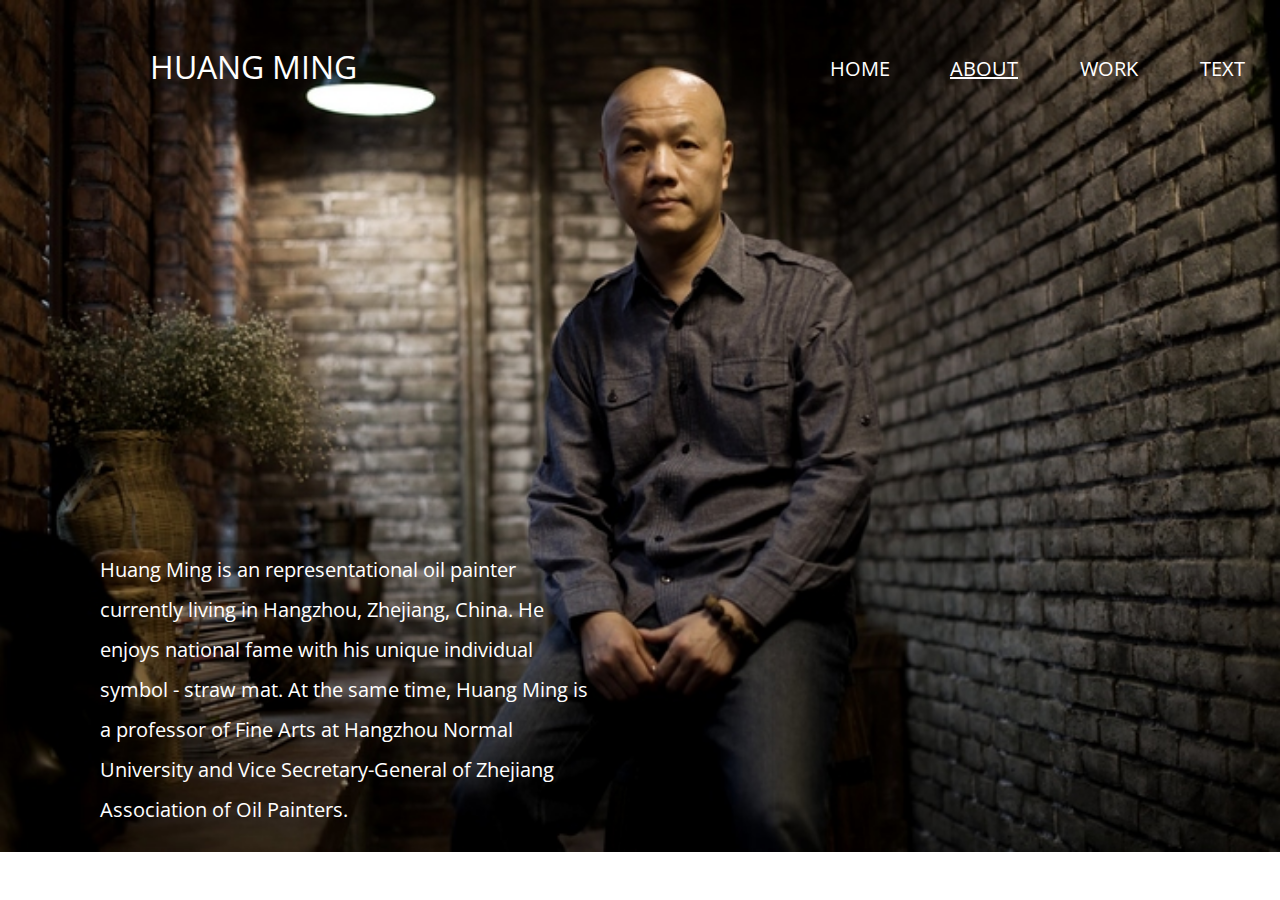
==== about.html @ f373201b "hhhh" ====
<html>
<head>
	<title>About</title>
	<link href='https://fonts.googleapis.com/css?family=Open+Sans' rel='stylesheet' type='text/css'>
	<link rel="stylesheet" type="text/css" href="assets/css/style.css" />
</head>
<body>
	<div id="wrapper"><img src=assets/img/about.jpg>
		<div id="home">HOME</div>
		<div id="about"><u>ABOUT</u></div>
		<div id="work">WORK</div>
		<div id="text">TEXT</div>
		<div id="contact">CONTACT</div>
		<div id="name">HUANG MING</div>
		<div id="abouttext">Huang Ming is an representational oil painter currently living in 
			Hangzhou, Zhejiang, China. He enjoys national fame with his unique individual
			symbol - straw mat. At the same time, Huang Ming is a professor of Fine Arts 
			at Hangzhou Normal University and Vice Secretary-General of Zhejiang Association
			of Oil Painters.</div>
	</div>
</body>
</html>
---- assets/css/style.css ----
body {
	font-family: Open Sans;
	margin: 0px;
}

#wrapper img{
	width: 100%;
}

#saying1{
	position: absolute;
	left: 100px;
	font-size: 56px;
	color:#FFFFFF;
	top:700px;
	font-style: italic;
}

#saying2{
	position: absolute;
	left: 110px;
	font-size: 40px;
	color:#FFFFFF;
	top:780px;
	font-style: italic;
}

#name{
	position: absolute;
	left: 150px;
	font-size: 32px;
	color:#FFFFFF;
	top:45px;
}

#home{
	position: absolute;
	left: 830px;
	font-size: 20px;
	color:#FFFFFF;
	top:55px;
}

#about{
	position: absolute;
	left: 950px;
	font-size: 20px;
	color:#FFFFFF;
	top:55px;
}

#work{
	position: absolute;
	left: 1080px;
	font-size: 20px;
	color:#FFFFFF;
	top:55px;
}

#text{
	position: absolute;
	left: 1200px;
	font-size: 20px;
	color:#FFFFFF;
	top:55px;
}

#contact{
	position: absolute;
	left: 1300px;
	font-size: 20px;
	color:#FFFFFF;
	top:55px;
}

#contactpic img{
	position: absolute;
	width: 300px;
	top:250px;
	left: 250px;
}

#contactname{
	position: absolute;
	top:250px;
	left: 630px;
	z-index: 1;

}

#contactemail{
	position: absolute;
	top:310px;
	left: 630px;
	z-index: 1;
}

#contactmsg{
	position: absolute;
	top:370px;
	left: 630px;
	z-index: 1;
}

#contactsubmit{
	width: 150px;
	height: 40px;
	position: absolute;
	top: 550px;
	left: 850px;
	border-width: 3px;
	border-style: solid;
	border-color: yellow;
	color:yellow;
	font-size: 24px;
	padding: 6px;
	text-align: center;
}

#abouttext{
	position: absolute;
	left: 100px;
	font-size: 20px;
	color:#FFFFFF;
	top:550px;
	width: 500px;
	line-height: 40px;
}

.carousel-container {
	width: 960px;
	margin: 0 auto;
	height: 500px;
	overflow: hidden;
	position: relative;
	top:-900px;
}
#carousel {
	width: 4800px;
	height: 100%;
	margin-left: 0px;
	-webkit-transition: all 0.3s;
}

.carousel-item {
	width: 960px;
	position: relative;
	height: 100%;
	float: left;
}

#carousel-prev {
    position: absolute;
    width: 40px;
    height: 40px;
    padding: 10px;
    left: 60px;
    top: 50%;
    margin-top: -30px;
    cursor: pointer;
    border-radius: 50%;
    border: 1px solid #fff;
    -webkit-transition: all 0.3s;
}

#carousel-next {
    position: absolute;
    width: 40px;
    height: 40px;
    padding: 10px;
    right: 60px;
    top: 50%;
    margin-top: -30px;
    cursor: pointer;
    border-radius: 50%;
    border: 1px solid #fff;
    -webkit-transition: all 0.3s;
}

.no-scroll {
	overflow: hidden;
}
.button-active { 
	-webkit-transform: translateX(0px);
	-moz-transform: translateX(0px);
	transform: translateX(0px);
}
.wrapper-active {
	-webkit-transform: translateX(280px);
	-moz-transform: translateX(280px);
	transform: translateX(280px);
}

.sidebar-active {
	-webkit-transform: translateX(0px);
	-moz-transform: translateX(0px);
	-o-transform: translateX(0px);
}


.sidebar-container {
	-webkit-transform: translateX(-280px);
	position: absolute;
	top:0px;
	width: 280px;
	height: 123%;
	background-color: black;
	-webkit-transition: all 0.3s;
	z-index: 122;
}
.sidebar-container ul {
	margin: 0;
	padding: 0;
	list-style: none;
	margin-top: 10px;
}
#sidebar-essay {
	font-weight: 700;
	font-size: 16px;
	color: white;
	padding: 20px 15px 20px 15px;
	cursor: pointer;
}
#sidebar-interview {
	font-weight: 700;
	font-size: 16px;
	color: white;
	padding: 20px 15px 20px 15px;
	cursor: pointer;
}
#sidebar-critism {
	font-weight: 700;
	font-size: 16px;
	color: white;
	padding: 20px 15px 20px 15px;
	cursor: pointer;
}
#sidebar-button {
	position: absolute;
	z-index: 100;
	left: 15px;
	top: 45px;
	cursor: pointer;
	padding: 10px;
	color: white;
	background-color: black;
	border-radius: 10px;
	-webkit-transition: all .3s;
	-moz-transition: all .3s;
	-o-transition: all .3s;
	transition: all .3s;
} 
.critismto{
	width: 700px;
	position: absolute;
	left: 300px;
	top:150px;
	background-color: rgba(0,0,0,0.5);
	color: white;
	display: none;
	padding: 10px;
}
.essayto{
	width: 700px;
	position: absolute;
	left: 300px;
	top:150px;
	background-color: rgba(0,0,0,0.5);
	color: white;
	display: none;
	padding: 10px;
}
.interviewto{
	width: 700px;
	position: absolute;
	left: 300px;
	top:150px;
	background-color: rgba(0,0,0,0.5);
	color: white;
	display: none;
	padding: 10px;
}
#essaytitle{
	font-size: 24px;
	text-align: center;
}
#interviewtitle{
	font-size: 24px;
	text-align: center;
}
#critismtitle{
	font-size: 24px;
	text-align: center;
}
#interview{
	font-size: 20px;
}

#critism{
	font-size: 20px;
}
#essay{
	font-size: 20px;
}
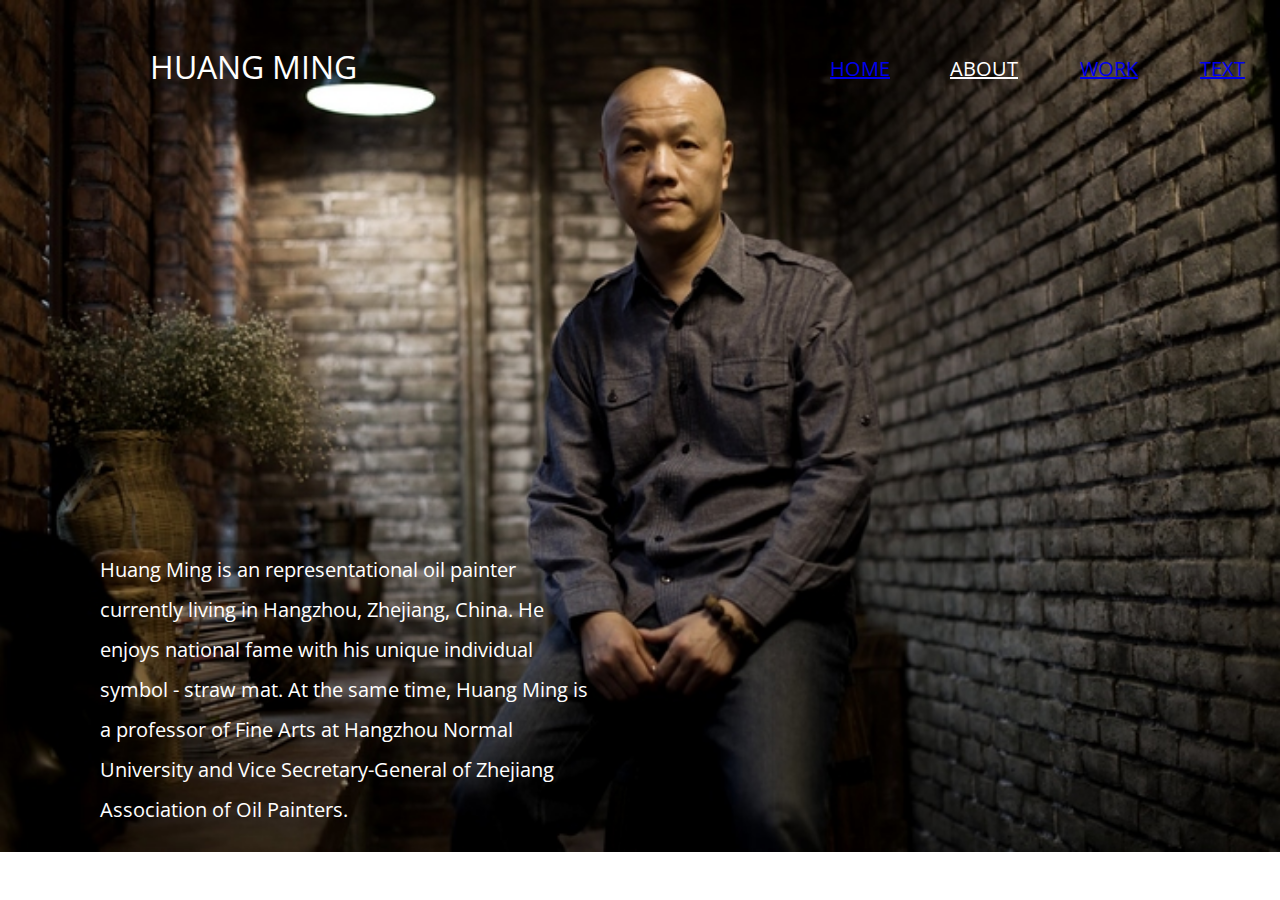
==== commit b01694f4: "as" ====
--- a/about.html
+++ b/about.html
@@ -6,11 +6,11 @@
 </head>
 <body>
 	<div id="wrapper"><img src=assets/img/about.jpg>
-		<div id="home">HOME</div>
+        <div id="home"><a href="index.html">HOME</a></div>
 		<div id="about"><u>ABOUT</u></div>
-		<div id="work">WORK</div>
-		<div id="text">TEXT</div>
-		<div id="contact">CONTACT</div>
+		<div id="work"><a href="work.html">WORK</a></div>
+		<div id="text"><a href="text.html">TEXT</a></div>
+		<div id="contact"><a href="contact.html">CONTACT</a></div>
 		<div id="name">HUANG MING</div>
 		<div id="abouttext">Huang Ming is an representational oil painter currently living in 
 			Hangzhou, Zhejiang, China. He enjoys national fame with his unique individual
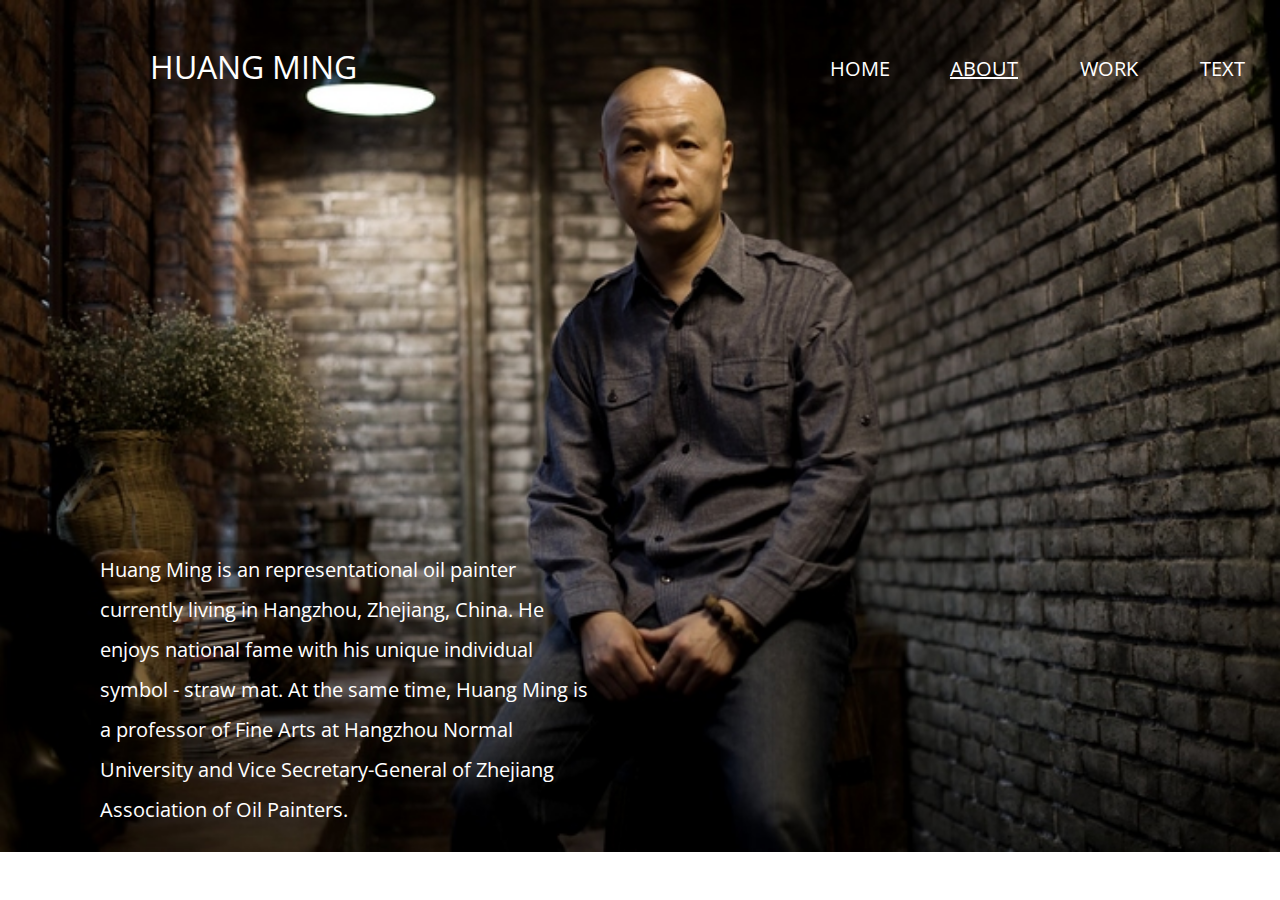
==== commit d4e17f06: "对方身份" ====
--- a/about.html
+++ b/about.html
@@ -6,11 +6,11 @@
 </head>
 <body>
 	<div id="wrapper"><img src=assets/img/about.jpg>
-        <div id="home"><a href="index.html">HOME</a></div>
+        <div id="home"><a href="index.html" style="color:white; text-decoration:none;">HOME</a></div>
 		<div id="about"><u>ABOUT</u></div>
-		<div id="work"><a href="work.html">WORK</a></div>
-		<div id="text"><a href="text.html">TEXT</a></div>
-		<div id="contact"><a href="contact.html">CONTACT</a></div>
+		<div id="work"><a href="work.html" style="color:white; text-decoration:none;">WORK</a></div>
+		<div id="text"><a href="text.html" style="color:white; text-decoration:none;">TEXT</a></div>
+		<div id="contact"><a href="contact.html" style="color:white; text-decoration:none;">CONTACT</a></div>
 		<div id="name">HUANG MING</div>
 		<div id="abouttext">Huang Ming is an representational oil painter currently living in 
 			Hangzhou, Zhejiang, China. He enjoys national fame with his unique individual
--- a/assets/css/style.css
+++ b/assets/css/style.css
@@ -115,6 +115,7 @@
 	font-size: 24px;
 	padding: 6px;
 	text-align: center;
+	cursor: pointer;
 }
 
 #abouttext{
@@ -239,7 +240,7 @@
 	position: absolute;
 	z-index: 100;
 	left: 15px;
-	top: 45px;
+	top: 53px;
 	cursor: pointer;
 	padding: 10px;
 	color: white;
@@ -249,6 +250,8 @@
 	-moz-transition: all .3s;
 	-o-transition: all .3s;
 	transition: all .3s;
+	width: 10px;
+	height: 10px;
 } 
 .critismto{
 	width: 700px;
@@ -283,14 +286,17 @@
 #essaytitle{
 	font-size: 24px;
 	text-align: center;
+	margin-bottom: 10px;
 }
 #interviewtitle{
 	font-size: 24px;
 	text-align: center;
+	margin-bottom: 10px;
 }
 #critismtitle{
 	font-size: 24px;
 	text-align: center;
+	margin-bottom: 10px;
 }
 #interview{
 	font-size: 20px;
